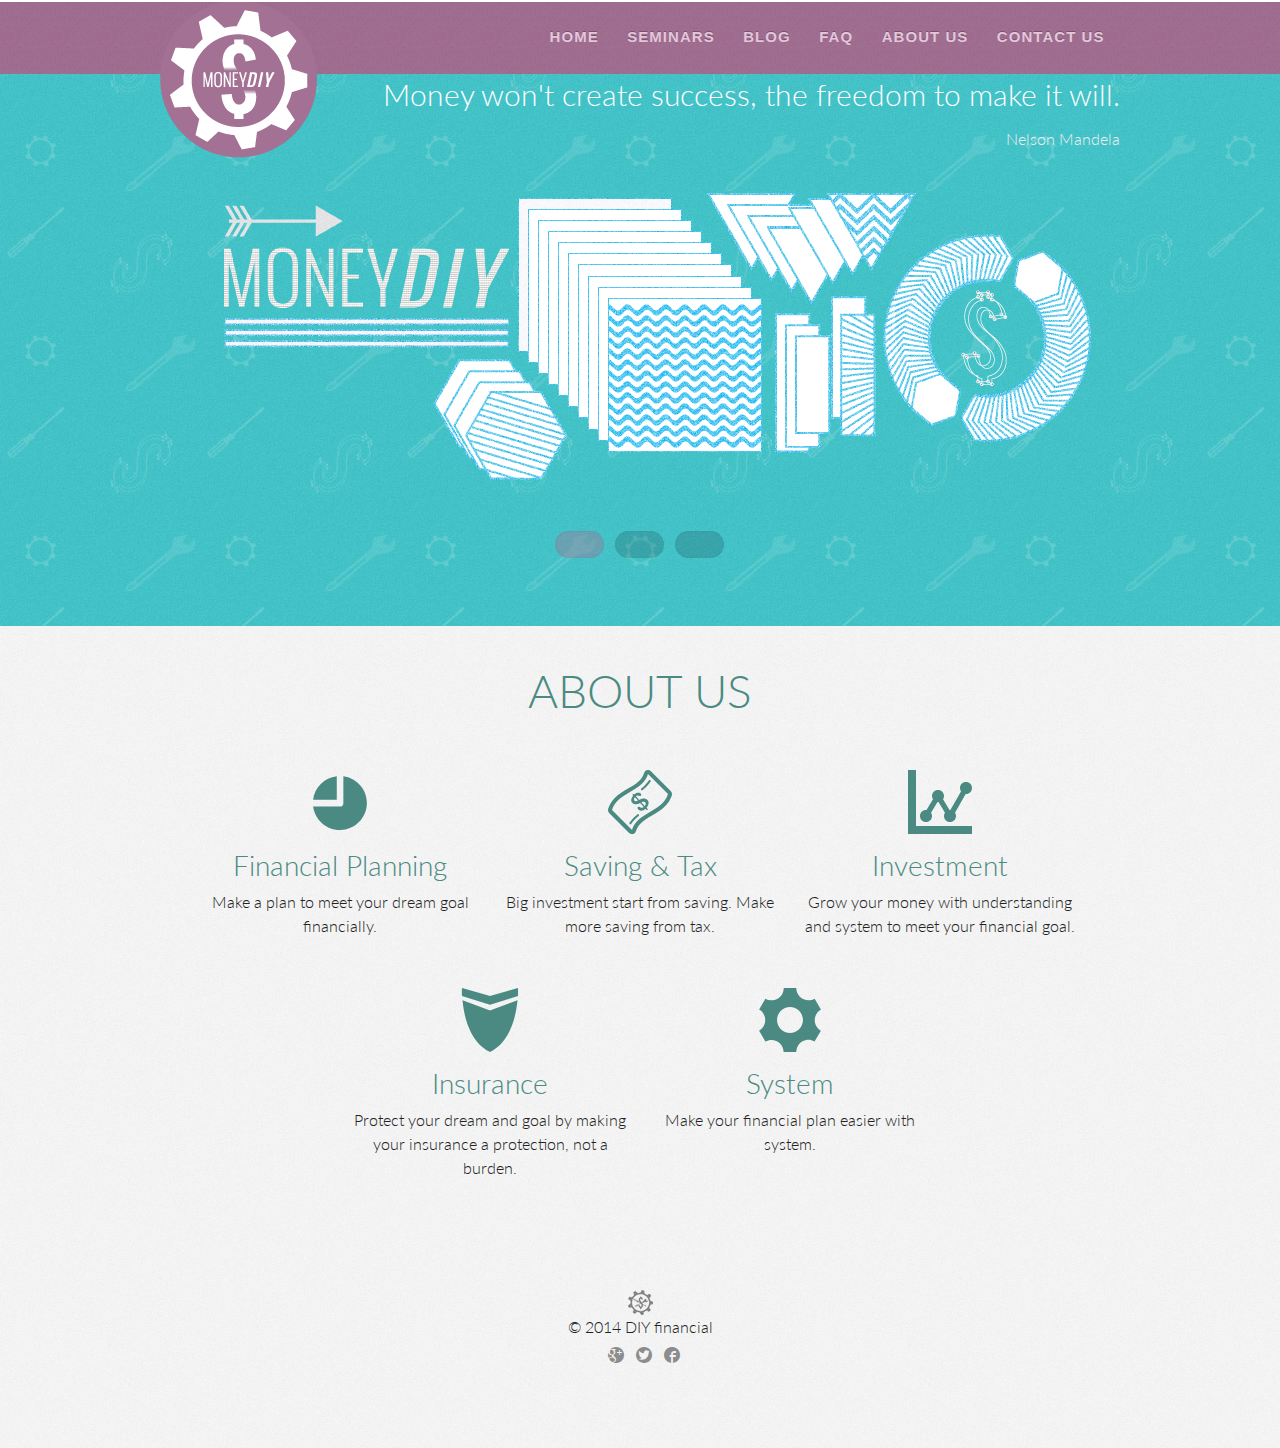
==== aboutus.html @ de9c7a94 "contact us page" ====
<!DOCTYPE HTML>
<!--[if lt IE 7]>      <html class="no-js lt-ie9 lt-ie8 lt-ie7"> <![endif]-->
<!--[if IE 7]>         <html class="no-js lt-ie9 lt-ie8"> <![endif]-->
<!--[if IE 8]>         <html class="no-js lt-ie9"> <![endif]-->
<!--[if gt IE 8]><!--> <html class="no-js"> <!--<![endif]-->
<html>
 <!--                                                                 
 I like your curiosity. Please take a look, play around 
 and chitchat with me on twitter: @eooes
 Enjoy, Chawanan
 __    __   ______   __   __   ______   __  __       _____    __   __  __   
/\ "-./  \ /\  __ \ /\ "-.\ \ /\  ___\ /\ \_\ \     /\  __-. /\ \ /\ \_\ \  
\ \ \-./\ \\ \ \/\ \\ \ \-.  \\ \  __\ \ \____ \    \ \ \/\ \\ \ \\ \____ \ 
 \ \_\ \ \_\\ \_____\\ \_\\"\_\\ \_____\\/\_____\    \ \____- \ \_\\/\_____\
  \/_/  \/_/ \/_____/ \/_/ \/_/ \/_____/ \/_____/     \/____/  \/_/ \/_____/
 -->
<head>
	<meta http-equiv="Content-Type" content="text/html; charset=UTF-8" />
	<meta http-equiv="X-UA-Compatible" content="IE=edge,chrome=1">
    <meta name="viewport" content="width=device-width, initial-scale=1">
	<meta name="apple-mobile-web-app-capable" content="yes">
	<meta name="apple-mobile-web-app-status-bar-style" content="black">

	<!-- Favicons
	================================================== -->
	<link rel="shortcut icon" href="images/favicon.ico">
	<link rel="apple-touch-icon" href="images/apple-touch-icon.png">
	<link rel="apple-touch-icon" sizes="72x72" href="images/apple-touch-icon-72x72.png">
	<link rel="apple-touch-icon" sizes="114x114" href="images/apple-touch-icon-114x114.png">

	<!-- Description
	================================================== -->
	<meta name="description" content="Money DIY Thailand ความรู้การวางแผนบริหารการเงินด้วยตัวคุณเอง Create your financial plan by yourself">
	<meta name="keywords" content="Money DIY Thailand, money, DIY, Thailand">
	<meta name="author" content="Chawanan Inkumnoi - http://eooes.me">

	<!-- Stylesheet
	================================================== -->
    <link rel="stylesheet" href="css/style.css">
	<link rel="stylesheet" href="css/base.css">
	<link rel="stylesheet" href="css/skeleton.css">
	<link rel="stylesheet" href="css/layout.css">
	<link rel="stylesheet" href="css/icon.css">

	<!-- Google Font API
	================================================== -->
    <link href='http://fonts.googleapis.com/css?family=Lato:300' rel='stylesheet' type='text/css'>

	<title>Money DIY Thailand</title>

</head>

<body>
        <!--[if lt IE 7]>
            <p class="browsehappy">You are using an <strong>outdated</strong> browser. Please <a href="http://browsehappy.com/">upgrade your browser</a> to improve your experience.</p>
        <![endif]-->


<!--     // <script src="//ajax.googleapis.com/ajax/libs/jquery/1.10.2/jquery.min.js"></script> -->
	<script>!window.jQuery && document.write('<script src="js/jquery.min.js"><\/script>')</script>

    <script src="js/main.js"></script>

	<header id="header_nav">

		<nav  class="container">
					
						<img src="images/logo.png" class="logo">
						<div class="logo_small"></div>
					

					<div class='rmm' data-menu-style = "minimal">
			            <ul>
			                <li><a href='index.html'>Home</a></li>
			                <li><a href='#seminar'>seminars</a></li>
			                <li><a href='#gallery'>Blog</a></li>
			                <li><a href='#blog'>FAQ</a></li>
			                <li><a href='aboutus.html'>About us</a></li>
			                <li><a href='contactus.html'>contact us</a></li> 
			            </ul>
					</div>

		</nav>
	</header>



	
	<section id="section1">
		

<!-- 		<div id="blurred-image-container">

		    <div class="bigscreen_img-src " style="background-image:url('images/1.jpg')"></div>

		    <div class="bigscreen_img-src blurred-bigscreen" style="background-image:url('images/2.jpg')"></div>
		    
		</div> -->

<!-- 		<div id="blurred-image-container">

		    <div id="dos3" class="img-src" style="background-image:url('images/1.jpg')"></div>

		    <div class="blurred-img3 img-src" style="background-image:url('images/2.jpg')"></div>
		</div> -->




		<article class="container">

			<header>

				<p class="motto">Money won't create success, the freedom to make it will.</p><br class="clear" />

				<cite class="undermotto">Nelson Mandela
				</cite><br class="clear" />

			</header>
		    <ul class="rslides" id="slider2">
		      <li><a href="#"><img src="images/silde1.png"></a></li>
		      <li><a href="#"><img src="images/silde2.png"></a></a></li>
		      <li><a href="#"><img src="images/silde3.png"></a></a></li>
		    </ul>








		</article>
		
	</section>


<!-- 	<section id="section1_3">
		<div class="container">
			<h1 class="title_sec1_3">OUR SPEAKERS</h1>
			<div class="clearfix">
				<div class="five columns jake">

					<img src="images/speaker/1.jpg">
					<h3>Kawin Suwantragul</h3>
					<p> Skeleton's base grid is a variation of the 960 grid system. The syntax is simple and it's effective cross browser</p>
				</div>
				<div class="five columns jake">
					<img src="images/speaker/2.jpg">
					<h3>Pitiphong Roongruengvuthikul</h3>
					<p>The typography of Skeleton is designed to create a strong hierarchy with basic styles. The primary font is the classic Helvetica Neue</p>
				</div>
				<div class="five columns jake">
					<img src="images/speaker/3.jpg">
					<h3>Promote</h3>
					<p>Forms can be one of the biggest pains for web developers, but just use these dead simple styles</p>
				</div>
			</div>
		</div>
		
	</section> -->





<!-- 
	<section id="section2">

    <div class="container">
    	<h2>Our Current Workshops</h2>
    <ul class="rslides" id="slider2">
      <li><a href="#"><img src="images/silde1.png"></a></li>
      <li><a href="#"><img src="images/silde2.png"></a></a></li>
      <li><a href="#"><img src="images/silde3.png"></a></a></li>
    </ul>
	</div>

	</section> -->






	<section id="section3">
		<div class="container">

			<h1 class="title_sec3">ABOUT US </h1>
			<div class="clearfix sec3_warp960middle">
				<div class="five columns jake">
					<h1><span class="icon-pie2"></span></h1>
					<h3>Financial Planning</h3>
					<p> Make a plan to meet your dream goal financially.</p>
				</div>
				<div class="five columns jake">
					<h1><span class="icon-banknote"></span></h1>
					<h3>Saving &amp; Tax</h3>
					<p>Big investment start from saving.  Make more saving from tax.</p>
				</div>
				<div class="five columns jake">
					<h1><span class="icon-stats"></span></h1>
					<h3>Investment</h3>
					<p>Grow your money with understanding and system to meet your financial goal.</p>
				</div>
			</div>

			<div class="clearfix sec3_warp960middle2">
				<div class="five columns jake">
					<h1><span class="icon-shield"></span></h1>
					<h3>Insurance</h3>
					<p>Protect your dream and goal by making your insurance a protection, not a burden.</p>
				</div>

				<div class="five columns jake">
					<h1><span class="icon-cog"></span></h1>
					<h3>System</h3>
					<p>Make your financial plan easier with system.</p>
				</div>

			</div>
		</div>
		
	</section>





<!-- 
	<section id="section4">
		<div class="container">
			<img src="images/scrap.png">
			</div>
	</section>
 -->


<!-- 	<section id="section5">

	
			<blockquote>
  			<p>This is a blockquote style example. It stands out, but is awesome</p>
  			<cite>Dave Gamache, Skeleton Creator</cite>
			</blockquote>


		<div id="blurred-image-container">
		    <div id="dos1" class="img-src3 " style="background-image:url('images/1-1.jpg')"></div>

		    <div class="blurred-img1 img-src3" style="background-image:url('images/1-2.jpg')"></div>
		    
		</div>
	</section> -->

	<footer>
		<div class="smlogo"></div>
		<p>© 2014 DIY financial</p>
		<p class="footericonbox">
		<a href="https://plus.google.com/114570649470506807747/posts"><span class="icon-googleplus footer_icon"></span></a>
		<a href="https://twitter.com/MoneyDIY"><span class="icon-twitter footer_icon"></span></a>
		<a href="https://www.facebook.com/pages/Money-DIY-Thailand/260641000778760"><span class="icon-facebook footer_icon"></span></a>
		
		</p>
	</footer>

</body>

</html>
---- css/style.css ----
html,
button,
input,
select,
textarea {
    color: #222;
}

::-moz-selection {
    background: #9CD6CF;
    text-shadow: none;
}

::selection {
    background: #9CD6CF;
    text-shadow: none;
}

hr {
    display: block;
    height: 1px;
    border: 0;
    border-top: 1px solid #ccc;
    margin: 1em 0;
    padding: 0;
}
audio,
canvas,
img,
video {
    vertical-align: middle;
}
fieldset {
    border: 0;
    margin: 0;
    padding: 0;
}

textarea {
    resize: vertical;
}


.browsehappy {
    margin: 0.2em 0;
    background: #ccc;
    color: #000;
    padding: 0.2em 0;
}


.pace .pace-progress {
  background: #fff;
  position: fixed;
  z-index: 2000;
  top: 0;
  left: 0;
  height: 2px;

  -webkit-transition: width 1s;
  -moz-transition: width 1s;
  -o-transition: width 1s;
  transition: width 1s;
}

.pace-inactive {
  display: none;
}

/* #image overlap
================================================== */

/* big top overlap */
.img-src {
    position: absolute;
    background-position: 50%;
    -webkit-background-size: cover;
    top: 0;
    bottom: 0;
    left: 0;
    right: 0;
    z-index: -1;
}

/* Somepart */
.img-src3 {

    position: absolute;
    background-position: 50%;
    -webkit-background-size: cover;
    z-index: -1;
    height: 500px;
    width: 100%;
    top: 2600px;

}
/*.img-src3_text {
    position:relative;
    height: 500px;
    width: 100%;
    top: 2000px;

}*/

/* taking over the whole page*/
.bigscreen_img-src {
    position : fixed;
    background-position: 50%;
    -webkit-background-size: cover;
    top: 0;
    bottom: 0;
    left: 0;
    right: 0;
    z-index: -1;
}

.bgfixed {background-attachment:fixed;}
.blurred-img1,
.blurred-bigscreen,
.blurred-img3 { opacity: 0; }





/* #main header
================================================== */
.rmm {
  display:block;
  position:relative;
  width:100%;
  padding:0px;
  margin:0 auto !important;
  text-align: center;
  line-height:19px !important;
  float: right;
}
.rmm * {
  -webkit-tap-highlight-color:transparent !important;
  font-family: Arial, "Helvetica Neue", Helvetica, sans-serif;
}
.rmm a {
  color:#e3c7db;
  text-decoration:none;
  text-shadow: 0 -1px 0 rgba(0, 0, 0, 0.25);
}
.rmm .rmm-main-list, .rmm .rmm-main-list li {
  margin:0px;
  padding:0px;
}
.rmm ul {
  display:block;
  width:auto !important;
  margin:0 auto !important;
  overflow:hidden;
  list-style:none;
}

.rmm .rmm-main-list li {
  display:inline;
  padding:0px;
  margin:0px !important;
}
.rmm-toggled {
  display:none;
  width:100%;
  position:relative;
  overflow:hidden;
  margin:0 auto !important;
}
.rmm-button:hover {
  cursor:pointer;
}
.rmm .rmm-toggled ul {
  display:none;
  margin:0px !important;
  padding:0px !important;
}
.rmm .rmm-toggled ul li {
  display:block;
  margin:0 auto !important;
}
.rmm .rmm-toggled ul li a{
  color: #fff;
  font-weight: normal;
  font-family: "Lato", "Lucida Sans", "Lucida Grande", "Lucida Sans Unicode", Arial, sans-serif !important;
}
.rmm .rmm-toggled ul li a:hover{
  background-color: #a27093 !important;
}



.rmm.minimal a {
  font-family: Arial, "Helvetica Neue", Helvetica, sans-serif;
  font-weight: 900;
  letter-spacing: 0.07em;
  color:#e3c7db;
  text-transform: uppercase;
}
.rmm.minimal a:hover {
  border-radius: 4px;
  background-color: white;
  color: #bf8cb0;
  text-shadow: none;

}
.rmm.minimal .rmm-main-list li a {
  display:inline-block;
  padding:8px 15px 8px 15px;
  margin:0px -3px 0px -3px;
  font-size:15px;
}
.rmm.minimal .rmm-toggled {
  width:95%;
  min-height:36px;
}
.rmm.minimal .rmm-toggled-controls {
  display:block;
  height:36px;
  color:#333333;
  text-align:left;
  position:relative;
}
.rmm.minimal .rmm-toggled-title {
  position:relative;
  top:9px;
  left:9px;
  font-size:16px;
  color:#333;
}
.rmm.minimal .rmm-button {
  display:block;
  position:absolute;
  right:9px;
  top:7px;
}

.rmm.minimal .rmm-button span {
  display:block;
  margin:4px 0px 4px 0px;
  height:2px;
  background:#fff;
  width:25px;
}
.rmm.minimal .rmm-toggled ul li a {
  display:block;
  width:100%;
  text-align:center;
  padding:10px 0px 10px 0px;
  border-bottom:1px solid #844d73;
  color:#fff;
}
.rmm.minimal .rmm-toggled ul li:first-child a {
  border-top:1px solid #fff;
}

.rmm.minimal .logo_mobiles {
  width: 103px;
  height: 22px;
  background: url(../images/moneydiy.png) no-repeat;
}



#header_nav{
    background: url(../images/pattern2.jpg) repeat #a27093;
    z-index: 3;
    position: fixed;
    top:0;
    right: 0;
    left: 0;
    padding: 20px 0;

}
.goingup{
  visibility:hidden; 
  float:right;
  position: fixed !important;
  right:10px;
}

.motto{
  color: #fff;
  padding-top: 70px;
  font-size: 30px;
  text-align: right;
  float: right;
  width: 80%;
}
.undermotto{
  margin-top: -10px;
  color: #eee;
  float: right;
}




/*
ul.menu { margin-top: 20px;}
ul.menu li a{
    color: rgba(218,218,218,0.6);
    text-decoration: none;
}
ul.menu li a:hover{
    color: rgba(218,218,218,1);
}
ul.menu li,
.nm_page_nav .left,
.nm_page_nav .right,
.nm_post_back{
    display: inline-block;
    position: relative;
    height: 32px;
    line-height: 30px;
    padding: 0 16px;
    margin-left:10px; 
    margin-bottom: 0px;
    outline: 0;
    color: rgba(242,242,242,0.8);
    background: rgba(0,0,0,0);
    font-size: 14px;
    text-align: center;
    text-decoration: none;
    cursor: pointer;
    border: 2px solid rgba(242,242,242,0.6);
    vertical-align: bottom;
    white-space: nowrap;
    text-rendering: optimizeLegibility;
    -webkit-font-smoothing: antialiased;
    -webkit-touch-callout: none;
    -webkit-user-select: none;
    -khtml-user-select: none;
    -moz-user-select: none;
    -ms-user-select: none;
    user-select: none;
    letter-spacing: -0.02em;
    font-weight: 600;
    -webkit-box-sizing: border-box;
    -moz-box-sizing: border-box;
    box-sizing: border-box;
    -webkit-border-radius: 999em;
    -moz-border-radius: 999em;
    border-radius: 999em;
    -webkit-transition: 0.8s border-color,0.3s color;
    -moz-transition: 0.8s border-color,0.3s color;
    -ms-transition: 0.8s border-color,0.3s color;
    -o-transition: 0.8s border-color,0.3s color;
    transition: 0.8s border-color,0.3s color;

}
ul.menu li:hover{
    color: #dadada;
    border: 2px solid #dadada;
    -webkit-transition: 0.2s border-color,0.5s color;
    -moz-transition: 0.2s border-color,0.5s color;
    -ms-transition: 0.2s border-color,0.5s color;
    -o-transition: 0.2s border-color,0.5s color;
    transition: 0.2s border-color,0.5s color;
}*/

.logo {
/*	background: url(../images/logo.png) center no-repeat;*/
	width: 157px;
	height: 158px;
  z-index: 4;
  margin-top: -20px;
  position: absolute;
}
.logo_small {
  opacity: 0;
  background: url(../images/moneydiy.png) center no-repeat;
  width: 103px;
  height: 22px;
  z-index: 3;
  margin-top: 5px;
  position: absolute;
}
.logo_black {
    background: url(../images/logo2.png) center no-repeat;
  width: 170px;
  height: 172px;
    margin: auto;
}
.mainheader {
	font-size: 2em;
	color: #000;
	text-align: center;
}

.mainheader a:link,
.mainheader a:visited,
.mainheader a:active {
	color: #fff;
	text-decoration: none;
}
.mainheader a:hover {
	color: #4A8A82;
}
/* #section1
================================================== */
#section1{
  background: url(../images/pattern_w_tools.jpg) repeat #42c1c5;
  padding-bottom: 2px;
}
/* #section1_2
================================================== */

#section1_2 img{
  margin: 30px 15px;
}
#section1_2 .container{
  text-align: center;
  padding: 20px 0;
}
#section1_2{
    background: url(../images/contentbg.jpg);
}

/* #section1_3
================================================== */
#section1_3{
  background: url(../images/contentbg.jpg) repeat #42c1c5;
}
#section1_3 img {
  border-radius: 50%;
  border: 10px solid #a37194;
  -webkit-transition: all 0.4s ease-in-out;
  -moz-transition: all 0.4s ease-in-out;
  -o-transition: all 0.4s ease-in-out;
  -ms-transition: all 0.4s ease-in-out;
  transition: all 0.4s ease-in-out;
  -ms-transform: scale(1,1);
  -webkit-transform: scale(1,1);
  transform: scale(1,1);
}

#section1_3 img:hover {
  -ms-transform: scale(1.1,1.1); 
  -webkit-transform: scale(1.1,1.1); 
  transform: scale(1.1,1.1);
  border: 10px solid #8acfc6;
}


.title_sec1_3{
  padding: 40px 40px;
  text-align: center;
}
.jake{
  text-align: center;

  padding-bottom: 30px;
}
.jake h1{
  font-size: 4em;
}



/* #section2
================================================== */
#section2{
  background-color: #8acfc6;
  padding-bottom: 5px;
}
#section2 h2{
  padding-top: 40px;
  text-align: center;
}
.rslides {
  margin: 0 auto 40px;
  }

.rslides {
  position: relative;
  list-style: none;
  overflow: hidden;
  width: 100%;
  padding: 0;
  margin: 0;
  }

.rslides li {
  -webkit-backface-visibility: hidden;
  position: absolute;
  display: none;
  width: 100%;
  left: 0;
  top: 0;
  }

.rslides li:first-child {
  position: relative;
  display: block;
  float: left;
  }

.rslides img {
  display: block;
  height: auto;
  float: left;
  width: 100%;
  border: 0;
  }




.rslides_tabs {
  list-style-type: none;
  margin: 0 auto 50px;
  padding: 10px 0;
  text-align: center;
  width: 100%;
  }

.rslides_tabs li {
  display: inline;
  float: none;
  margin-right: 1px;
  margin-left: 10px;
  }

.rslides_tabs a {
  width: auto;
  line-height: 20px;
  padding: 9px 20px;
  height: auto;
  background: transparent;
  display: inline;
  text-decoration: none;
  }

.rslides_tabs li:first-child {
  margin-left: 0;
  }

.rslides_tabs .rslides_here a {
  background:rgba(162,112,147,0.40);
  color: #fff;
  text-decoration: none;
  }


.rslides_tabs a{
  text-indent: -9999px;
  overflow: hidden;
  -webkit-border-radius: 20px;
  -moz-border-radius: 20px;
  border-radius: 20px;
  background: #ccc;
  background: rgba(0,0,0, .15);
  display: inline-block;
  _display: block;
  *display: block;
  -webkit-box-shadow: inset 0 0 2px 0 rgba(0,0,0,.1); 
  -moz-box-shadow: inset 0 0 2px 0 rgba(0,0,0,.1);
  box-shadow: inset 0 0 2px 0 rgba(0,0,0,.1);
  width: 9px;
  height: 9px;
  }

/* #section3
================================================== */
#section3{
  background: url(../images/contentbg.jpg);
}
.title_sec3{

  padding: 40px 40px;
  text-align: center;
}
.triangle{
  margin:auto;
  width: 0px;
  height: 0px;
  border-style: solid;
  border-width: 30px 45px 0 45px;
  border-color: #f2f2f2 transparent transparent transparent;
  line-height: 0px;
  _border-color: #f2f2f2 #000000 #000000 #000000;
  _filter: progid:DXImageTransform.Microsoft.Chroma(color='#000000');
}
.triangle2{
  margin:auto;
  width: 0px;
  height: 0px;
  border-style: solid;
  border-width: 30px 45px 0 45px;
  border-color: #8acfc6 transparent transparent transparent;
  line-height: 0px;
  _border-color: #8acfc6 #000000 #000000 #000000;
  _filter: progid:DXImageTransform.Microsoft.Chroma(color='#000000');
}
.jake{
  text-align: center;

  padding-bottom: 30px;
}
.jake h1{
  font-size: 4em;
}

/* #section4
================================================== */
#section4{
  background: url(../images/contentbg.jpg) repeat;
  padding: 50px 0;
}

#section5{
  height: 2000px;
}
#section5 blockquote {    margin-top: 150px;  margin-left: 50px; }
#section5 blockquote p, #section5 cite{
  color: white !important;
}

/* #post
================================================== */
.timeshow,
.timeshow a:link,
.timeshow a:visited,
.timeshow a:active,
.timeshow a:hover
{
	color: #999;
	line-height: 0px;
}
 

/* #footer
================================================== */

footer {
  background: url(../images/contentbg.jpg);
	padding-top: 60px !important;
	padding-bottom: 60px !important;
 	text-align: center;
 }
 footer a{
    text-decoration: none;
 }
 footer .smlogo {
 	background: url(../images/logo2.png) center no-repeat;
	width: 25px;
	height: 25px;
	margin: auto;
 }
footer .footer_icon{
    margin-left: 8px;
}
footer .footer_icon{
    color: rgba(71, 71, 71, 0.6);  
}
footer .footer_icon:hover{
    color: rgba(51, 51, 51, 0.8);  
}
footer .footericonbox{
    margin-top: -15px;
}




/* #Blog elements
================================================== */

.nm_post {
    padding: 0;
    margin-bottom: 50px;
}
.nm_post h3 a{
    color: #4A8A82;
}
.nm_post h3 a:hover {
    text-decoration: none;
}
.nm_post h3 {
  font-size: 35px; 
  line-height: 40px; 
  margin-bottom: 10px;
  color: #4A8A82;
  font-weight: 300;
}

.nm_post p {
  margin-bottom: 10px;
}

.nm_post_title a {
  text-decoration: none;
}

.nm_post_title a:hover {
  text-decoration: underline;
}

.nm_post_date {
  color: #999;
  line-height: 0px;
}

.nm_post_content {
    margin-top: 20px;
    margin-bottom: 20px;
}

.nm_post_meta {
  padding: 2px 5px;
  border: 1px solid #ccc;
  background-color: #f9f9f9;
  font-size: 11px;
}

.nm_post_back {
  margin-top: 20px;
  font-size: 11px;
}

.nm_post_back a {
  text-decoration: none;
}

.nm_post_back a:hover {
  text-decoration: underline;
}

.nm_page_nav .left,
.nm_page_nav .right,
.nm_post_back{
    border: 2px solid rgba(218,218,218,0.6) !important;

}
.nm_page_nav .left:hover,
.nm_page_nav .right:hover,
.nm_post_back:hover{
    border: 2px solid rgba(190,190,190,0.9)  !important;
    -webkit-transition: 0.2s border-color,0.5s color;
    -moz-transition: 0.2s border-color,0.5s color;
    -ms-transition: 0.2s border-color,0.5s color;
    -o-transition: 0.2s border-color,0.5s color;
    transition: 0.2s border-color,0.5s color;
}

.nm_page_nav span,
.nm_post_back span{
  color: rgba(222,222,222,0.8);
  line-height: inherit;
    -webkit-transition: 0.2s color;
    -moz-transition: 0.2s color;
    -ms-transition: 0.2s color;
    -o-transition: 0.2s color;
    transition: 0.2s color;

}
.nm_page_nav span:hover,
.nm_post_back span:hover{
    color: rgba(190,190,190,0.9);
    -webkit-transition: 0.2s color;
    -moz-transition: 0.2s color;
    -ms-transition: 0.2s color;
    -o-transition: 0.2s color;
    transition: 0.2s color;
}

.nm_page_nav a, 
.nm_page_nav a:hover,
.nm_post_back a,
.nm_post_back a:hover{
      text-decoration: none;
}
.nm_page_nav .left {
  float:left;
}

.nm_page_nav .right {
  float:right;
}

aside .section a, aside .section a {
  text-decoration: none;
}

aside .section a:hover, aside .section a:hover {
  text-decoration: underline;
}

aside .section a.large {
  font-size: 22px;
}


/* #portfolio elements
================================================== */
.port_hover_ani{
  background-color: black;
  margin-bottom: 20px !important;
}
.port_hr_top{
  margin-top: 120px;
}
.port_hr_mid{
  margin-top: 50px;
}


/* #404 errorpage
================================================== */

.f_404{
  margin: 0 50px;
}
.f_404_center{
  text-align: center;
}
.f_404_top{
  margin-top: 70px;
}


/* contact
================================================== */
.map iframe {
  border: 5px solid rgba(118, 186, 189, 0.1);
  margin-bottom: 10px;
}

.contactus input, .contactus textarea{
  width: 90% !important;
  background: #FCFCFC !important;
}
.social_contact {
  padding-left: 30px;

}
.social_contact span{
  margin-right: 10px;

}
.social_contact a {
  text-decoration: none;
  font-size: 2em;
  color: #E5E5E5 !important;
}
.social_contact a:hover{
  color: #8C8C8C !important;
}
---- css/base.css ----
/*
* Skeleton V1.2
* Copyright 2011, Dave Gamache
* www.getskeleton.com
* Free to use under the MIT license.
* http://www.opensource.org/licenses/mit-license.php
* 6/20/2012
*/


/* Table of Content
==================================================
	#Reset & Basics
	#Basic Styles
	#Site Styles
	#Typography
	#Links
	#Lists
	#Images
	#Buttons
	#Forms
	#Misc */


/* #Reset & Basics (Inspired by E. Meyers)
================================================== */
	html, body, div, span, applet, object, iframe, h1, h2, h3, h4, h5, h6, p, blockquote, pre, a, abbr, acronym, address, big, cite, code, del, dfn, em, img, ins, kbd, q, s, samp, small, strike, strong, sub, sup, tt, var, b, u, i, center, dl, dt, dd, ol, ul, li, fieldset, form, label, legend, table, caption, tbody, tfoot, thead, tr, th, td, article, aside, canvas, details, embed, figure, figcaption, footer, header, hgroup, menu, nav, output, ruby, section, summary, time, mark, audio, video {
		margin: 0;
		padding: 0;
		border: 0;
		font-size: 100%;
		font: inherit;
		vertical-align: baseline; }
	article, aside, details, figcaption, figure, footer, header, hgroup, menu, nav, section {
		display: block; }
	body {
		line-height: 1; }
	ol, ul {
		list-style: none; }
	blockquote, q {
		quotes: none; }
	blockquote:before, blockquote:after,
	q:before, q:after {
		content: '';
		content: none; }
	table {
		border-collapse: collapse;
		border-spacing: 0; }


/* #Basic Styles
================================================== */
	html { 	border-top: solid #fff 2px; }
	body {
	    font-size: 1em;
		background: #fff;
		-webkit-font-smoothing: antialiased; 
		-webkit-text-size-adjust: 100%;
		font-family: "Lato", "Lucida Sans", "Lucida Grande", "Lucida Sans Unicode", Arial, sans-serif;
		font-size: 100%;
		line-height: 1.5;
		font-weight: 300;
		
 }


/* #Typography
================================================== */
	h1, h2, h3, h4, h5, h6 {
		color: #4A8A82;
		font-weight: 300; }
	h1 a, h2 a, h3 a, h4 a, h5 a, h6 a { font-weight: inherit; }
	h1 { font-size: 46px; line-height: 50px; margin-bottom: 14px;}
	h2 { font-size: 35px; line-height: 40px; margin-bottom: 10px; }
	h3 { font-size: 28px; line-height: 34px; margin-bottom: 8px; }
	h4 { font-size: 21px; line-height: 30px; margin-bottom: 4px; }
	h5 { font-size: 17px; line-height: 24px; }
	h6 { font-size: 14px; line-height: 21px; }
	.subheader { color: #777; }

	p { margin: 0 0 20px 0; }
	p img { margin: 0; }
	p.lead { font-size: 21px; line-height: 27px; color: #777;  }

	em { font-style: italic; }
	strong { font-weight: bold; color: #333; }
	small { font-size: 80%; }

/*	Blockquotes  */
	blockquote, blockquote p { font-size: 17px; line-height: 24px; color: #777; font-style: italic; }
	blockquote { margin: 0 0 20px; padding: 9px 20px 0 19px; border-left: 1px solid #ddd; }
	blockquote cite { display: block; font-size: 12px; color: #555; }
	blockquote cite:before { content: "\2014 \0020"; }
	blockquote cite a, blockquote cite a:visited, blockquote cite a:visited { color: #555; }

	hr { border: solid #ddd; border-width: 1px 0 0; clear: both; margin: 10px 0 30px; height: 0; }


/* #Links
================================================== */
	a, a:visited { 
		color: #333; 
		text-decoration: underline; 
		outline: 0;
		transition: color 0.8s linear;
	}
	a:hover, a:focus { 
		color: #000;
		transition: color 1s ease;
	}
	p a, p a:visited { line-height: inherit; }


/* #Lists
================================================== */
	ul, ol { margin-bottom: 20px; }
	ul { list-style: none outside; }
	ol { list-style: decimal; }
	ol, ul.square, ul.circle, ul.disc { margin-left: 30px; }
	ul.square { list-style: square outside; }
	ul.circle { list-style: circle outside; }
	ul.disc { list-style: disc outside; }
	ul ul, ul ol,
	ol ol, ol ul { margin: 4px 0 5px 30px; font-size: 90%;  }
	ul ul li, ul ol li,
	ol ol li, ol ul li { margin-bottom: 6px; }
	li { line-height: 18px; margin-bottom: 12px; }
	ul.large li { line-height: 21px; }
	li p { line-height: 21px; }

/* #Images
================================================== */

	img.scale-with-grid {
		max-width: 100%;
		height: auto; }


/* #Buttons
================================================== */

	.button,
	button,
	input[type="submit"],
	input[type="reset"],
	input[type="button"] {
		background: #eee; /* Old browsers */
		background: #eee -moz-linear-gradient(top, rgba(255,255,255,.2) 0%, rgba(0,0,0,.2) 100%); /* FF3.6+ */
		background: #eee -webkit-gradient(linear, left top, left bottom, color-stop(0%,rgba(255,255,255,.2)), color-stop(100%,rgba(0,0,0,.2))); /* Chrome,Safari4+ */
		background: #eee -webkit-linear-gradient(top, rgba(255,255,255,.2) 0%,rgba(0,0,0,.2) 100%); /* Chrome10+,Safari5.1+ */
		background: #eee -o-linear-gradient(top, rgba(255,255,255,.2) 0%,rgba(0,0,0,.2) 100%); /* Opera11.10+ */
		background: #eee -ms-linear-gradient(top, rgba(255,255,255,.2) 0%,rgba(0,0,0,.2) 100%); /* IE10+ */
		background: #eee linear-gradient(top, rgba(255,255,255,.2) 0%,rgba(0,0,0,.2) 100%); /* W3C */
	  border: 1px solid #aaa;
	  border-top: 1px solid #ccc;
	  border-left: 1px solid #ccc;
	  -moz-border-radius: 3px;
	  -webkit-border-radius: 3px;
	  border-radius: 3px;
	  color: #444;
	  display: inline-block;
	  font-size: 11px;
	  font-weight: bold;
	  text-decoration: none;
	  text-shadow: 0 1px rgba(255, 255, 255, .75);
	  cursor: pointer;
	  margin-bottom: 20px;
	  line-height: normal;
	  padding: 8px 10px;
	  font-family: "HelveticaNeue", "Helvetica Neue", Helvetica, Arial, sans-serif; }

	.button:hover,
	button:hover,
	input[type="submit"]:hover,
	input[type="reset"]:hover,
	input[type="button"]:hover {
		color: #222;
		background: #ddd; /* Old browsers */
		background: #ddd -moz-linear-gradient(top, rgba(255,255,255,.3) 0%, rgba(0,0,0,.3) 100%); /* FF3.6+ */
		background: #ddd -webkit-gradient(linear, left top, left bottom, color-stop(0%,rgba(255,255,255,.3)), color-stop(100%,rgba(0,0,0,.3))); /* Chrome,Safari4+ */
		background: #ddd -webkit-linear-gradient(top, rgba(255,255,255,.3) 0%,rgba(0,0,0,.3) 100%); /* Chrome10+,Safari5.1+ */
		background: #ddd -o-linear-gradient(top, rgba(255,255,255,.3) 0%,rgba(0,0,0,.3) 100%); /* Opera11.10+ */
		background: #ddd -ms-linear-gradient(top, rgba(255,255,255,.3) 0%,rgba(0,0,0,.3) 100%); /* IE10+ */
		background: #ddd linear-gradient(top, rgba(255,255,255,.3) 0%,rgba(0,0,0,.3) 100%); /* W3C */
	  border: 1px solid #888;
	  border-top: 1px solid #aaa;
	  border-left: 1px solid #aaa; }

	.button:active,
	button:active,
	input[type="submit"]:active,
	input[type="reset"]:active,
	input[type="button"]:active {
		border: 1px solid #666;
		background: #ccc; /* Old browsers */
		background: #ccc -moz-linear-gradient(top, rgba(255,255,255,.35) 0%, rgba(10,10,10,.4) 100%); /* FF3.6+ */
		background: #ccc -webkit-gradient(linear, left top, left bottom, color-stop(0%,rgba(255,255,255,.35)), color-stop(100%,rgba(10,10,10,.4))); /* Chrome,Safari4+ */
		background: #ccc -webkit-linear-gradient(top, rgba(255,255,255,.35) 0%,rgba(10,10,10,.4) 100%); /* Chrome10+,Safari5.1+ */
		background: #ccc -o-linear-gradient(top, rgba(255,255,255,.35) 0%,rgba(10,10,10,.4) 100%); /* Opera11.10+ */
		background: #ccc -ms-linear-gradient(top, rgba(255,255,255,.35) 0%,rgba(10,10,10,.4) 100%); /* IE10+ */
		background: #ccc linear-gradient(top, rgba(255,255,255,.35) 0%,rgba(10,10,10,.4) 100%); /* W3C */ }

	.button.full-width,
	button.full-width,
	input[type="submit"].full-width,
	input[type="reset"].full-width,
	input[type="button"].full-width {
		width: 100%;
		padding-left: 0 !important;
		padding-right: 0 !important;
		text-align: center; }

	/* Fix for odd Mozilla border & padding issues */
	button::-moz-focus-inner,
	input::-moz-focus-inner {
    border: 0;
    padding: 0;
	}


/* #Forms
================================================== */

	form {
		margin-bottom: 20px; }
	fieldset {
		margin-bottom: 20px; }
	input[type="text"],
	input[type="password"],
	input[type="email"],
	textarea,
	select {
		border: 1px solid #ccc;
		padding: 6px 4px;
		outline: none;
		-moz-border-radius: 2px;
		-webkit-border-radius: 2px;
		border-radius: 2px;
		font: 13px "HelveticaNeue", "Helvetica Neue", Helvetica, Arial, sans-serif;
		color: #777;
		margin: 0;
		width: 210px;
		max-width: 100%;
		display: block;
		margin-bottom: 20px;
		background: #fff; }
	select {
		padding: 0; }
	input[type="text"]:focus,
	input[type="password"]:focus,
	input[type="email"]:focus,
	textarea:focus {
		border: 1px solid #aaa;
 		color: #444;
 		-moz-box-shadow: 0 0 3px rgba(0,0,0,.2);
		-webkit-box-shadow: 0 0 3px rgba(0,0,0,.2);
		box-shadow:  0 0 3px rgba(0,0,0,.2); }
	textarea {
		min-height: 60px; }
	label,
	legend {
		display: block;
		font-weight: bold;
		font-size: 13px;  }
	select {
		width: 220px; }
	input[type="checkbox"] {
		display: inline; }
	label span,
	legend span {
		font-weight: normal;
		font-size: 13px;
		color: #444; }

/* #Misc
================================================== */
	.remove-bottom { margin-bottom: 0 !important; }
	.half-bottom { margin-bottom: 10px !important; }
	.add-bottom { margin-bottom: 20px !important; }
---- css/skeleton.css ----
/*
* Skeleton V1.2
* Copyright 2011, Dave Gamache
* www.getskeleton.com
* Free to use under the MIT license.
* http://www.opensource.org/licenses/mit-license.php
* 6/20/2012
*/


/* Table of Contents
==================================================
    #Base 960 Grid
    #Tablet (Portrait)
    #Mobile (Portrait)
    #Mobile (Landscape)
    #Clearing */



/* #Base 960 Grid
================================================== */

    .container                                  { position: relative; width: 960px; margin: 0 auto; padding: 0; }
    .container .column,
    .container .columns                         { float: left; display: inline; margin-left: 10px; margin-right: 10px; }
    .row                                        { margin-bottom: 20px; }

    /* Nested Column Classes */
    .column.alpha, .columns.alpha               { margin-left: 0; }
    .column.omega, .columns.omega               { margin-right: 0; }

    /* Base Grid */
    .container .one.column,
    .container .one.columns                     { width: 40px;  }
    .container .two.columns                     { width: 100px; }
    .container .three.columns                   { width: 160px; }
    .container .four.columns                    { width: 220px; }
    .container .five.columns                    { width: 280px; }
    .container .six.columns                     { width: 340px; }
    .container .seven.columns                   { width: 400px; }
    .container .eight.columns                   { width: 460px; }
    .container .nine.columns                    { width: 520px; }
    .container .ten.columns                     { width: 580px; }
    .container .eleven.columns                  { width: 640px; }
    .container .twelve.columns                  { width: 700px; }
    .container .thirteen.columns                { width: 760px; }
    .container .fourteen.columns                { width: 820px; }
    .container .fifteen.columns                 { width: 880px; }
    .container .sixteen.columns                 { width: 940px; }

    .container .one-third.column                { width: 300px; }
    .container .two-thirds.column               { width: 620px; }

    /* Offsets */
    .container .offset-by-one                   { padding-left: 60px;  }
    .container .offset-by-two                   { padding-left: 120px; }
    .container .offset-by-three                 { padding-left: 180px; }
    .container .offset-by-four                  { padding-left: 240px; }
    .container .offset-by-five                  { padding-left: 300px; }
    .container .offset-by-six                   { padding-left: 360px; }
    .container .offset-by-seven                 { padding-left: 420px; }
    .container .offset-by-eight                 { padding-left: 480px; }
    .container .offset-by-nine                  { padding-left: 540px; }
    .container .offset-by-ten                   { padding-left: 600px; }
    .container .offset-by-eleven                { padding-left: 660px; }
    .container .offset-by-twelve                { padding-left: 720px; }
    .container .offset-by-thirteen              { padding-left: 780px; }
    .container .offset-by-fourteen              { padding-left: 840px; }
    .container .offset-by-fifteen               { padding-left: 900px; }



/* #Tablet (Portrait)
================================================== */

    /* Note: Design for a width of 768px */

    @media only screen and (min-width: 768px) and (max-width: 959px) {
        .container                                  { width: 768px; }
        .container .column,
        .container .columns                         { margin-left: 10px; margin-right: 10px;  }
        .column.alpha, .columns.alpha               { margin-left: 0; margin-right: 10px; }
        .column.omega, .columns.omega               { margin-right: 0; margin-left: 10px; }
        .alpha.omega                                { margin-left: 0; margin-right: 0; }

        .container .one.column,
        .container .one.columns                     { width: 28px; }
        .container .two.columns                     { width: 76px; }
        .container .three.columns                   { width: 124px; }
        .container .four.columns                    { width: 172px; }
        .container .five.columns                    { width: 220px; }
        .container .six.columns                     { width: 268px; }
        .container .seven.columns                   { width: 316px; }
        .container .eight.columns                   { width: 364px; }
        .container .nine.columns                    { width: 412px; }
        .container .ten.columns                     { width: 460px; }
        .container .eleven.columns                  { width: 508px; }
        .container .twelve.columns                  { width: 556px; }
        .container .thirteen.columns                { width: 604px; }
        .container .fourteen.columns                { width: 652px; }
        .container .fifteen.columns                 { width: 700px; }
        .container .sixteen.columns                 { width: 748px; }

        .container .one-third.column                { width: 236px; }
        .container .two-thirds.column               { width: 492px; }

        /* Offsets */
        .container .offset-by-one                   { padding-left: 48px; }
        .container .offset-by-two                   { padding-left: 96px; }
        .container .offset-by-three                 { padding-left: 144px; }
        .container .offset-by-four                  { padding-left: 192px; }
        .container .offset-by-five                  { padding-left: 240px; }
        .container .offset-by-six                   { padding-left: 288px; }
        .container .offset-by-seven                 { padding-left: 336px; }
        .container .offset-by-eight                 { padding-left: 384px; }
        .container .offset-by-nine                  { padding-left: 432px; }
        .container .offset-by-ten                   { padding-left: 480px; }
        .container .offset-by-eleven                { padding-left: 528px; }
        .container .offset-by-twelve                { padding-left: 576px; }
        .container .offset-by-thirteen              { padding-left: 624px; }
        .container .offset-by-fourteen              { padding-left: 672px; }
        .container .offset-by-fifteen               { padding-left: 720px; }
    }


/*  #Mobile (Portrait)
================================================== */

    /* Note: Design for a width of 320px */

    @media only screen and (max-width: 767px) {
        .container { width: 300px; }
        .container .columns,
        .container .column { margin: 0; }

        .container .one.column,
        .container .one.columns,
        .container .two.columns,
        .container .three.columns,
        .container .four.columns,
        .container .five.columns,
        .container .six.columns,
        .container .seven.columns,
        .container .eight.columns,
        .container .nine.columns,
        .container .ten.columns,
        .container .eleven.columns,
        .container .twelve.columns,
        .container .thirteen.columns,
        .container .fourteen.columns,
        .container .fifteen.columns,
        .container .sixteen.columns,
        .container .one-third.column,
        .container .two-thirds.column  { width: 300px; }

        /* Offsets */
        .container .offset-by-one,
        .container .offset-by-two,
        .container .offset-by-three,
        .container .offset-by-four,
        .container .offset-by-five,
        .container .offset-by-six,
        .container .offset-by-seven,
        .container .offset-by-eight,
        .container .offset-by-nine,
        .container .offset-by-ten,
        .container .offset-by-eleven,
        .container .offset-by-twelve,
        .container .offset-by-thirteen,
        .container .offset-by-fourteen,
        .container .offset-by-fifteen { padding-left: 0; }

    }


/* #Mobile (Landscape)
================================================== */

    /* Note: Design for a width of 480px */

    @media only screen and (min-width: 480px) and (max-width: 767px) {
        .container { width: 420px; }
        .container .columns,
        .container .column { margin: 0; }

        .container .one.column,
        .container .one.columns,
        .container .two.columns,
        .container .three.columns,
        .container .four.columns,
        .container .five.columns,
        .container .six.columns,
        .container .seven.columns,
        .container .eight.columns,
        .container .nine.columns,
        .container .ten.columns,
        .container .eleven.columns,
        .container .twelve.columns,
        .container .thirteen.columns,
        .container .fourteen.columns,
        .container .fifteen.columns,
        .container .sixteen.columns,
        .container .one-third.column,
        .container .two-thirds.column { width: 420px; }
    }


/* #Clearing
================================================== */

    /* Self Clearing Goodness */
    .container:after { content: "\0020"; display: block; height: 0; clear: both; visibility: hidden; }

    /* Use clearfix class on parent to clear nested columns,
    or wrap each row of columns in a <div class="row"> */
    .clearfix:before,
    .clearfix:after,
    .row:before,
    .row:after {
      content: '\0020';
      display: block;
      overflow: hidden;
      visibility: hidden;
      width: 0;
      height: 0; }
    .row:after,
    .clearfix:after {
      clear: both; }
    .row,
    .clearfix {
      zoom: 1; }

    /* You can also use a <br class="clear" /> to clear columns */
    .clear {
      clear: both;
      display: block;
      overflow: hidden;
      visibility: hidden;
      width: 0;
      height: 0;
    }
---- css/layout.css ----
/*
* Skeleton V1.2
* Copyright 2011, Dave Gamache
* www.getskeleton.com
* Free to use under the MIT license.
* http://www.opensource.org/licenses/mit-license.php
* 6/20/2012
*/

/* Table of Content
==================================================
	#Site Styles
	#Page Styles
	#Media Queries
	#Font-Face */

/* #Site Styles
================================================== */

/* #Page Styles
================================================== */
.sec3_warp960middle{
	width: 900px;
	margin: auto;
}
.sec3_warp960middle2{
	width: 600px;
	margin: auto;
}
.contactus {
			padding-left: 30px;
}
/* #Media Queries
================================================== */

	/* Smaller than standard 960 (devices and browsers) */
	@media only screen and (max-width: 959px) {
		.sec3_warp960middle{
			width: 720px;
		}
		.sec3_warp960middle2{
			width: 480px;
		}

	}

	/* Tablet Portrait size to standard 960 (devices and browsers) */
	@media only screen and (min-width: 768px) and (max-width: 959px) {
	}

	/* All Mobile Sizes (devices and browser) */
	@media only screen and (max-width: 767px) {
		.sec3_warp960middle{
			width: auto;
		}
		.sec3_warp960middle2{
			width: auto;
		}

		#section2 h2{font-size: 130%;}
		#header_nav{ padding: 10px 0 !important;}
		.logo, .logo_small{ display: none;}
		.rslides {
			padding-top: 10px;
		}
		.motto, .undermotto{
			display: none;
		}
		.contactus {
			padding-left: 20px;
		}
	}

	/* Mobile Landscape Size to Tablet Portrait (devices and browsers) */
	@media only screen and (min-width: 480px) and (max-width: 767px) {

	}

	/* Mobile Portrait Size to Mobile Landscape Size (devices and browsers) */
	@media only screen and (max-width: 479px) {
		
	}


	@media print {
	    * {
	        background: transparent !important;
	        color: #000 !important; /* Black prints faster: h5bp.com/s */
	        box-shadow: none !important;
	        text-shadow: none !important;
	    }

	    a,
	    a:visited {
	        text-decoration: underline;
	    }

	    a[href]:after {
	        content: " (" attr(href) ")";
	    }

	    abbr[title]:after {
	        content: " (" attr(title) ")";
	    }

	    /*
	     * Don't show links for images, or javascript/internal links
	     */

	    .ir a:after,
	    a[href^="javascript:"]:after,
	    a[href^="#"]:after {
	        content: "";
	    }

	    pre,
	    blockquote {
	        border: 1px solid #999;
	        page-break-inside: avoid;
	    }

	    thead {
	        display: table-header-group; /* h5bp.com/t */
	    }

	    tr,
	    img {
	        page-break-inside: avoid;
	    }

	    img {
	        max-width: 100% !important;
	    }

	    @page {
	        margin: 0.5cm;
	    }

	    p,
	    h2,
	    h3 {
	        orphans: 3;
	        widows: 3;
	    }

	    h2,
	    h3 {
	        page-break-after: avoid;
	    }
	}
---- css/icon.css ----
@font-face {
	font-family: 'icomoon';
	src:url('../fonts/icomoon.eot?-bhv2b9');
	src:url('../fonts/icomoon.eot?#iefix-bhv2b9') format('embedded-opentype'),
		url('../fonts/icomoon.woff?-bhv2b9') format('woff'),
		url('../fonts/icomoon.ttf?-bhv2b9') format('truetype'),
		url('../fonts/icomoon.svg?-bhv2b9#icomoon') format('svg');
	font-weight: normal;
	font-style: normal;
}

[class^="icon-"], [class*=" icon-"] {
	font-family: 'icomoon';
	speak: none;
	font-style: normal;
	font-weight: normal;
	font-variant: normal;
	text-transform: none;
	line-height: 1;

	/* Better Font Rendering =========== */
	-webkit-font-smoothing: antialiased;
	-moz-osx-font-smoothing: grayscale;
}

.icon-banknote:before {
	content: "\e600";
}
.icon-paperplane:before {
	content: "\e601";
}
.icon-clip:before {
	content: "\e602";
}
.icon-calendar:before {
	content: "\e603";
}
.icon-data:before {
	content: "\e604";
}
.icon-home:before {
	content: "\e605";
}
.icon-pencil:before {
	content: "\e606";
}
.icon-droplet:before {
	content: "\e607";
}
.icon-pacman:before {
	content: "\e608";
}
.icon-dice:before {
	content: "\e609";
}
.icon-connection:before {
	content: "\e60a";
}
.icon-images:before {
	content: "\e60b";
}
.icon-file:before {
	content: "\e60c";
}
.icon-library:before {
	content: "\e60d";
}
.icon-file2:before {
	content: "\e60e";
}
.icon-file3:before {
	content: "\e60f";
}
.icon-folder:before {
	content: "\e610";
}
.icon-tag:before {
	content: "\e611";
}
.icon-tags:before {
	content: "\e612";
}
.icon-cart:before {
	content: "\e613";
}
.icon-coin:before {
	content: "\e614";
}
.icon-credit:before {
	content: "\e615";
}
.icon-phone:before {
	content: "\e616";
}
.icon-address-book:before {
	content: "\e617";
}
.icon-location:before {
	content: "\e618";
}
.icon-compass:before {
	content: "\e619";
}
.icon-map:before {
	content: "\e61a";
}
.icon-clock:before {
	content: "\e61b";
}
.icon-alarm:before {
	content: "\e61c";
}
.icon-key:before {
	content: "\e61d";
}
.icon-key2:before {
	content: "\e61e";
}
.icon-lock:before {
	content: "\e61f";
}
.icon-lock2:before {
	content: "\e620";
}
.icon-settings:before {
	content: "\e621";
}
.icon-equalizer:before {
	content: "\e622";
}
.icon-cog:before {
	content: "\e623";
}
.icon-cogs:before {
	content: "\e624";
}
.icon-cog2:before {
	content: "\e625";
}
.icon-hammer:before {
	content: "\e626";
}
.icon-bug:before {
	content: "\e627";
}
.icon-stats:before {
	content: "\e629";
}
.icon-bars:before {
	content: "\e62a";
}
.icon-bars2:before {
	content: "\e62b";
}
.icon-gift:before {
	content: "\e62c";
}
.icon-trophy:before {
	content: "\e62d";
}
.icon-mug:before {
	content: "\e62e";
}
.icon-meter:before {
	content: "\e62f";
}
.icon-magnet:before {
	content: "\e630";
}
.icon-truck:before {
	content: "\e631";
}
.icon-airplane:before {
	content: "\e632";
}
.icon-briefcase:before {
	content: "\e633";
}
.icon-target:before {
	content: "\e634";
}
.icon-accessibility:before {
	content: "\e635";
}
.icon-lightning:before {
	content: "\e636";
}
.icon-menu:before {
	content: "\e637";
}
.icon-eye:before {
	content: "\e638";
}
.icon-bookmarks:before {
	content: "\e639";
}
.icon-star:before {
	content: "\e63a";
}
.icon-star2:before {
	content: "\e63b";
}
.icon-star3:before {
	content: "\e63c";
}
.icon-heart:before {
	content: "\e63d";
}
.icon-heart2:before {
	content: "\e63e";
}
.icon-heart-broken:before {
	content: "\e63f";
}
.icon-happy:before {
	content: "\e640";
}
.icon-thumbs-up:before {
	content: "\e641";
}
.icon-smiley:before {
	content: "\e642";
}
.icon-tongue:before {
	content: "\e643";
}
.icon-sad:before {
	content: "\e644";
}
.icon-grin:before {
	content: "\e645";
}
.icon-cool:before {
	content: "\e646";
}
.icon-angry:before {
	content: "\e647";
}
.icon-confused:before {
	content: "\e648";
}
.icon-neutral:before {
	content: "\e649";
}
.icon-evil:before {
	content: "\e64a";
}
.icon-shocked:before {
	content: "\e64b";
}
.icon-close:before {
	content: "\e64c";
}
.icon-checkmark:before {
	content: "\e64d";
}
.icon-arrow-up:before {
	content: "\e64e";
}
.icon-arrow-up-left:before {
	content: "\e64f";
}
.icon-arrow-up-right:before {
	content: "\e650";
}
.icon-arrow-right:before {
	content: "\e651";
}
.icon-arrow-down-right:before {
	content: "\e652";
}
.icon-arrow-down:before {
	content: "\e653";
}
.icon-arrow-down-left:before {
	content: "\e654";
}
.icon-arrow-up-right2:before {
	content: "\e655";
}
.icon-arrow-up2:before {
	content: "\e656";
}
.icon-googleplus:before {
	content: "\e657";
}
.icon-facebook:before {
	content: "\e658";
}
.icon-twitter:before {
	content: "\e659";
}
.icon-file-pdf:before {
	content: "\e65a";
}
.icon-file-word:before {
	content: "\e65b";
}
.icon-file-excel:before {
	content: "\e65c";
}
.icon-wondering:before {
	content: "\e65e";
}
.icon-earth:before {
	content: "\e65f";
}
.icon-brightness-medium:before {
	content: "\e660";
}
.icon-shield:before {
	content: "\e661";
}
.icon-pie:before {
	content: "\e628";
}
.icon-tools:before {
	content: "\e65d";
}
.icon-pie2:before {
	content: "\e662";
}
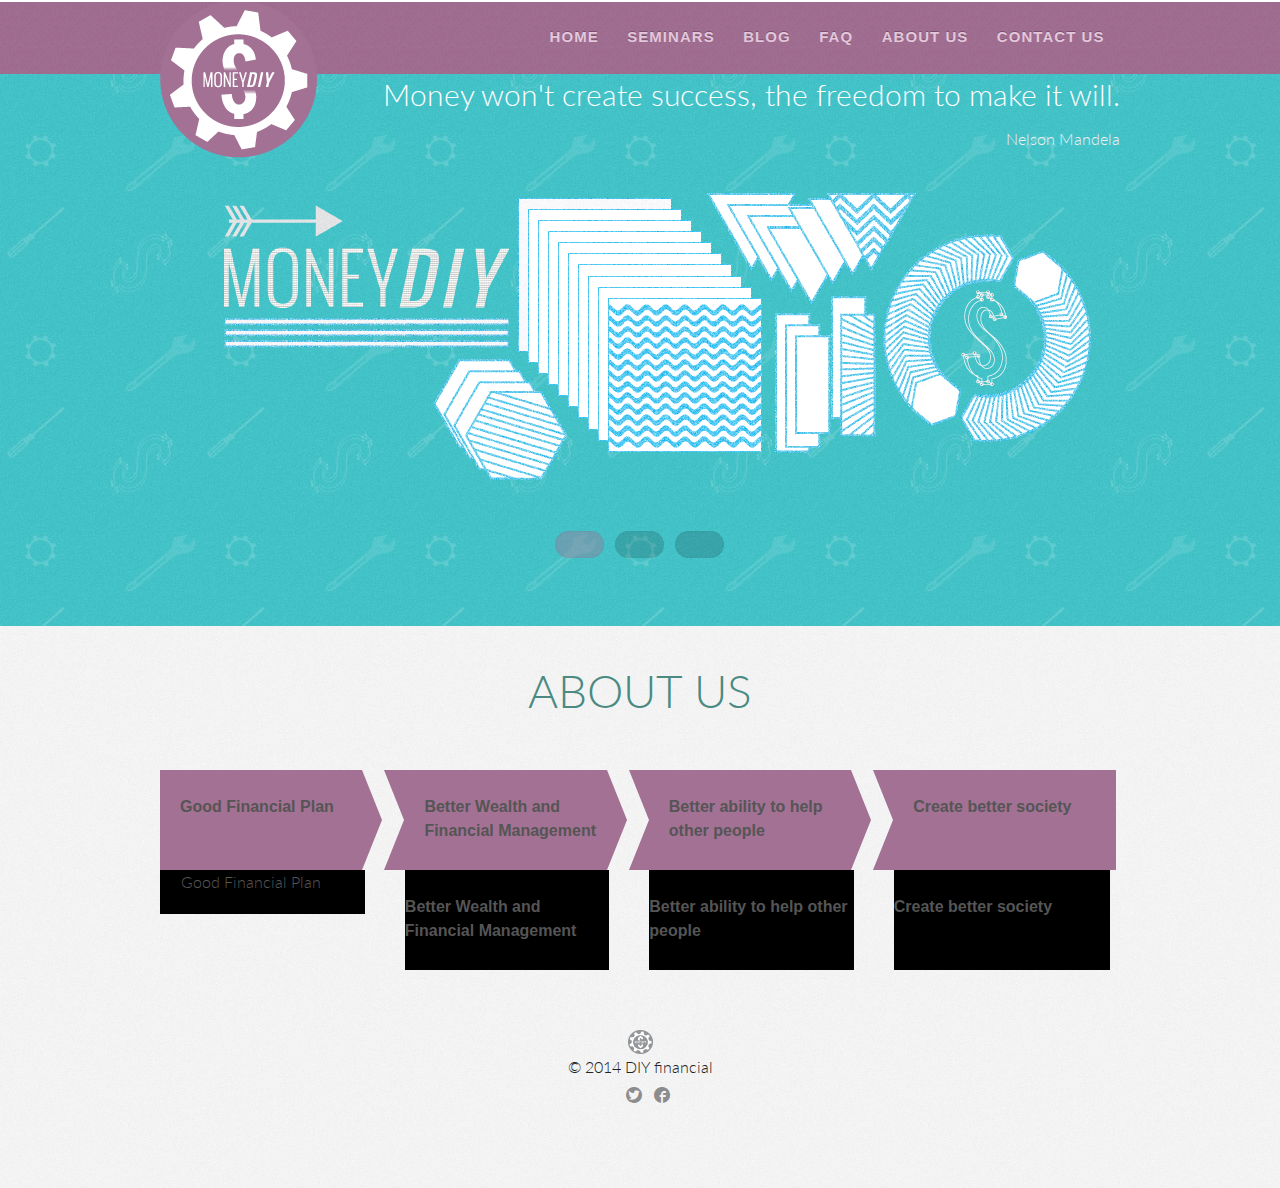
==== commit c20b6f89: "new about us, and contact page and  index-new icon" ====
--- a/aboutus.html
+++ b/aboutus.html
@@ -187,38 +187,58 @@
 		<div class="container">
 
 			<h1 class="title_sec3">ABOUT US </h1>
-			<div class="clearfix sec3_warp960middle">
-				<div class="five columns jake">
-					<h1><span class="icon-pie2"></span></h1>
-					<h3>Financial Planning</h3>
-					<p> Make a plan to meet your dream goal financially.</p>
-				</div>
-				<div class="five columns jake">
-					<h1><span class="icon-banknote"></span></h1>
-					<h3>Saving &amp; Tax</h3>
-					<p>Big investment start from saving.  Make more saving from tax.</p>
-				</div>
-				<div class="five columns jake">
-					<h1><span class="icon-stats"></span></h1>
-					<h3>Investment</h3>
-					<p>Grow your money with understanding and system to meet your financial goal.</p>
-				</div>
-			</div>
-
-			<div class="clearfix sec3_warp960middle2">
-				<div class="five columns jake">
-					<h1><span class="icon-shield"></span></h1>
-					<h3>Insurance</h3>
-					<p>Protect your dream and goal by making your insurance a protection, not a burden.</p>
-				</div>
-
-				<div class="five columns jake">
-					<h1><span class="icon-cog"></span></h1>
-					<h3>System</h3>
-					<p>Make your financial plan easier with system.</p>
-				</div>
-
-			</div>
+
+
+
+			<div class="totaloverall_arrow">
+				
+				<div class="aboutus_arrow test1">
+					<p>Good Financial Plan</p>
+				</div>
+				<div class="aboutus_arrow_mid"></div>
+				<div class="diamond-shield"></div>
+				<div class="aboutus_arrow">
+					<p>Better Wealth and Financial Management</p>
+				</div>
+				
+				<div class="aboutus_arrow_mid"></div>
+				<div class="diamond-shield"></div>
+				<div class="aboutus_arrow">
+					<p>Better ability to help other people</p>
+				</div>
+				
+				<div class="aboutus_arrow_mid"></div>
+				<div class="diamond-shield"></div>
+				<div class="aboutus_arrow">
+					<p>Create better society</p>
+				</div>
+
+			</div>
+
+
+
+			<div class="under_arrow">
+				
+				<div class="under_arrow">
+					<p>Good Financial Plan</p>
+				</div>
+
+				<div class="aboutus_arrow">
+					<p>Better Wealth and Financial Management</p>
+				</div>
+				
+				<div class="aboutus_arrow">
+					<p>Better ability to help other people</p>
+				</div>
+				
+				<div class="aboutus_arrow">
+					<p>Create better society</p>
+				</dsiv>
+
+			</div>
+
+
+
 		</div>
 		
 	</section>
--- a/css/style.css
+++ b/css/style.css
@@ -602,7 +602,10 @@
 .jake h1{
   font-size: 4em;
 }
-
+#section3  p{
+  color: #555;
+  
+}
 /* #section4
 ================================================== */
 #section4{
@@ -848,3 +851,74 @@
 .social_contact a:hover{
   color: #8C8C8C !important;
 }
+
+
+/* about us
+================================================== */
+.aboutus_arrow{
+  width: 19%;
+  height: 100px;
+  float: left;
+  background-color: #A37194;
+  color: white;
+}
+.aboutus_arrow p {
+  padding-top: 25px;
+  font-family: Arial, "Helvetica Neue", Helvetica, sans-serif;
+  font-weight: 900;
+}
+.subject1, .op0{
+
+}
+.totaloverall_arrow div:first-child{
+  padding-left: 20px;
+}
+.totaloverall_arrow div:last-child{
+  padding-right: 20px;
+}
+.aboutus_arrow_mid{
+  margin-right: 2px;
+  float: left;
+  width: 0;
+  height: 0;
+  border-top: 50px solid transparent;
+  border-left: 20px solid #A37194;
+  border-bottom: 50px solid transparent;
+}
+
+.diamond-shield {
+  float: left;
+  width: 0;
+  height: 0;
+  border-bottom: 100px solid #A37194;
+  border-left: 40px solid transparent;
+  position: relative;
+}
+.diamond-shield:after {
+  content: '';
+  position: absolute;
+  left: -40px; top: 0px;
+  width: 0;
+  height: 0;
+  border-top: 100px solid #A37194;
+  border-left: 40px solid transparent;
+}
+.under_arrow div:first-child{
+  padding-left: 21px;
+  width: 19.15%;
+}
+.under_arrow div:last-child{
+  padding-right: 10px;
+  width: 21.5%;
+  margin-right: 0px;
+}
+.under_arrow p:last-child{
+
+}
+.under_arrow div{
+  background: black;
+  float: left;
+  width: 21.3%;
+  margin-right: 40px;
+}
+
--- a/css/icon.css
+++ b/css/icon.css
@@ -1,16 +1,17 @@
+
 @font-face {
-	font-family: 'icomoon';
-	src:url('../fonts/icomoon.eot?-bhv2b9');
-	src:url('../fonts/icomoon.eot?#iefix-bhv2b9') format('embedded-opentype'),
-		url('../fonts/icomoon.woff?-bhv2b9') format('woff'),
-		url('../fonts/icomoon.ttf?-bhv2b9') format('truetype'),
-		url('../fonts/icomoon.svg?-bhv2b9#icomoon') format('svg');
+	font-family: 'iconmoon';
+	src:url('../fonts/iconmoon.eot?-xj24jt');
+	src:url('../fonts/iconmoon.eot?#iefix-xj24jt') format('embedded-opentype'),
+		url('../fonts/iconmoon.woff?-xj24jt') format('woff'),
+		url('../fonts/iconmoon.ttf?-xj24jt') format('truetype'),
+		url('../fonts/iconmoon.svg?-xj24jt#iconmoon') format('svg');
 	font-weight: normal;
 	font-style: normal;
 }
 
 [class^="icon-"], [class*=" icon-"] {
-	font-family: 'icomoon';
+	font-family: 'iconmoon';
 	speak: none;
 	font-style: normal;
 	font-weight: normal;
@@ -23,300 +24,66 @@
 	-moz-osx-font-smoothing: grayscale;
 }
 
-.icon-banknote:before {
+.icon-home:before {
 	content: "\e600";
 }
-.icon-paperplane:before {
+.icon-pencil:before {
 	content: "\e601";
 }
-.icon-clip:before {
+.icon-droplet:before {
 	content: "\e602";
 }
-.icon-calendar:before {
+.icon-dice:before {
 	content: "\e603";
 }
-.icon-data:before {
+.icon-pacman:before {
 	content: "\e604";
 }
-.icon-home:before {
+.icon-connection:before {
 	content: "\e605";
 }
-.icon-pencil:before {
+.icon-library:before {
+	content: "\e611";
+}
+.icon-pie:before {
 	content: "\e606";
 }
-.icon-droplet:before {
+.icon-stats:before {
 	content: "\e607";
 }
-.icon-pacman:before {
+.icon-bars:before {
 	content: "\e608";
 }
-.icon-dice:before {
+.icon-bars2:before {
 	content: "\e609";
 }
-.icon-connection:before {
+.icon-shield:before {
 	content: "\e60a";
 }
-.icon-images:before {
+.icon-google-plus:before {
+	content: "\e62b";
+}
+.icon-facebook:before {
+	content: "\e62c";
+}
+.icon-twitter:before {
+	content: "\e62d";
+}
+.icon-paperplane:before {
 	content: "\e60b";
 }
-.icon-file:before {
+.icon-banknote:before {
 	content: "\e60c";
 }
-.icon-library:before {
+.icon-data:before {
 	content: "\e60d";
 }
-.icon-file2:before {
+.icon-clip:before {
 	content: "\e60e";
 }
-.icon-file3:before {
+.icon-calendar:before {
 	content: "\e60f";
 }
-.icon-folder:before {
+.icon-pie2:before {
 	content: "\e610";
 }
-.icon-tag:before {
-	content: "\e611";
-}
-.icon-tags:before {
-	content: "\e612";
-}
-.icon-cart:before {
-	content: "\e613";
-}
-.icon-coin:before {
-	content: "\e614";
-}
-.icon-credit:before {
-	content: "\e615";
-}
-.icon-phone:before {
-	content: "\e616";
-}
-.icon-address-book:before {
-	content: "\e617";
-}
-.icon-location:before {
-	content: "\e618";
-}
-.icon-compass:before {
-	content: "\e619";
-}
-.icon-map:before {
-	content: "\e61a";
-}
-.icon-clock:before {
-	content: "\e61b";
-}
-.icon-alarm:before {
-	content: "\e61c";
-}
-.icon-key:before {
-	content: "\e61d";
-}
-.icon-key2:before {
-	content: "\e61e";
-}
-.icon-lock:before {
-	content: "\e61f";
-}
-.icon-lock2:before {
-	content: "\e620";
-}
-.icon-settings:before {
-	content: "\e621";
-}
-.icon-equalizer:before {
-	content: "\e622";
-}
-.icon-cog:before {
-	content: "\e623";
-}
-.icon-cogs:before {
-	content: "\e624";
-}
-.icon-cog2:before {
-	content: "\e625";
-}
-.icon-hammer:before {
-	content: "\e626";
-}
-.icon-bug:before {
-	content: "\e627";
-}
-.icon-stats:before {
-	content: "\e629";
-}
-.icon-bars:before {
-	content: "\e62a";
-}
-.icon-bars2:before {
-	content: "\e62b";
-}
-.icon-gift:before {
-	content: "\e62c";
-}
-.icon-trophy:before {
-	content: "\e62d";
-}
-.icon-mug:before {
-	content: "\e62e";
-}
-.icon-meter:before {
-	content: "\e62f";
-}
-.icon-magnet:before {
-	content: "\e630";
-}
-.icon-truck:before {
-	content: "\e631";
-}
-.icon-airplane:before {
-	content: "\e632";
-}
-.icon-briefcase:before {
-	content: "\e633";
-}
-.icon-target:before {
-	content: "\e634";
-}
-.icon-accessibility:before {
-	content: "\e635";
-}
-.icon-lightning:before {
-	content: "\e636";
-}
-.icon-menu:before {
-	content: "\e637";
-}
-.icon-eye:before {
-	content: "\e638";
-}
-.icon-bookmarks:before {
-	content: "\e639";
-}
-.icon-star:before {
-	content: "\e63a";
-}
-.icon-star2:before {
-	content: "\e63b";
-}
-.icon-star3:before {
-	content: "\e63c";
-}
-.icon-heart:before {
-	content: "\e63d";
-}
-.icon-heart2:before {
-	content: "\e63e";
-}
-.icon-heart-broken:before {
-	content: "\e63f";
-}
-.icon-happy:before {
-	content: "\e640";
-}
-.icon-thumbs-up:before {
-	content: "\e641";
-}
-.icon-smiley:before {
-	content: "\e642";
-}
-.icon-tongue:before {
-	content: "\e643";
-}
-.icon-sad:before {
-	content: "\e644";
-}
-.icon-grin:before {
-	content: "\e645";
-}
-.icon-cool:before {
-	content: "\e646";
-}
-.icon-angry:before {
-	content: "\e647";
-}
-.icon-confused:before {
-	content: "\e648";
-}
-.icon-neutral:before {
-	content: "\e649";
-}
-.icon-evil:before {
-	content: "\e64a";
-}
-.icon-shocked:before {
-	content: "\e64b";
-}
-.icon-close:before {
-	content: "\e64c";
-}
-.icon-checkmark:before {
-	content: "\e64d";
-}
-.icon-arrow-up:before {
-	content: "\e64e";
-}
-.icon-arrow-up-left:before {
-	content: "\e64f";
-}
-.icon-arrow-up-right:before {
-	content: "\e650";
-}
-.icon-arrow-right:before {
-	content: "\e651";
-}
-.icon-arrow-down-right:before {
-	content: "\e652";
-}
-.icon-arrow-down:before {
-	content: "\e653";
-}
-.icon-arrow-down-left:before {
-	content: "\e654";
-}
-.icon-arrow-up-right2:before {
-	content: "\e655";
-}
-.icon-arrow-up2:before {
-	content: "\e656";
-}
-.icon-googleplus:before {
-	content: "\e657";
-}
-.icon-facebook:before {
-	content: "\e658";
-}
-.icon-twitter:before {
-	content: "\e659";
-}
-.icon-file-pdf:before {
-	content: "\e65a";
-}
-.icon-file-word:before {
-	content: "\e65b";
-}
-.icon-file-excel:before {
-	content: "\e65c";
-}
-.icon-wondering:before {
-	content: "\e65e";
-}
-.icon-earth:before {
-	content: "\e65f";
-}
-.icon-brightness-medium:before {
-	content: "\e660";
-}
-.icon-shield:before {
-	content: "\e661";
-}
-.icon-pie:before {
-	content: "\e628";
-}
-.icon-tools:before {
-	content: "\e65d";
-}
-.icon-pie2:before {
-	content: "\e662";
-}
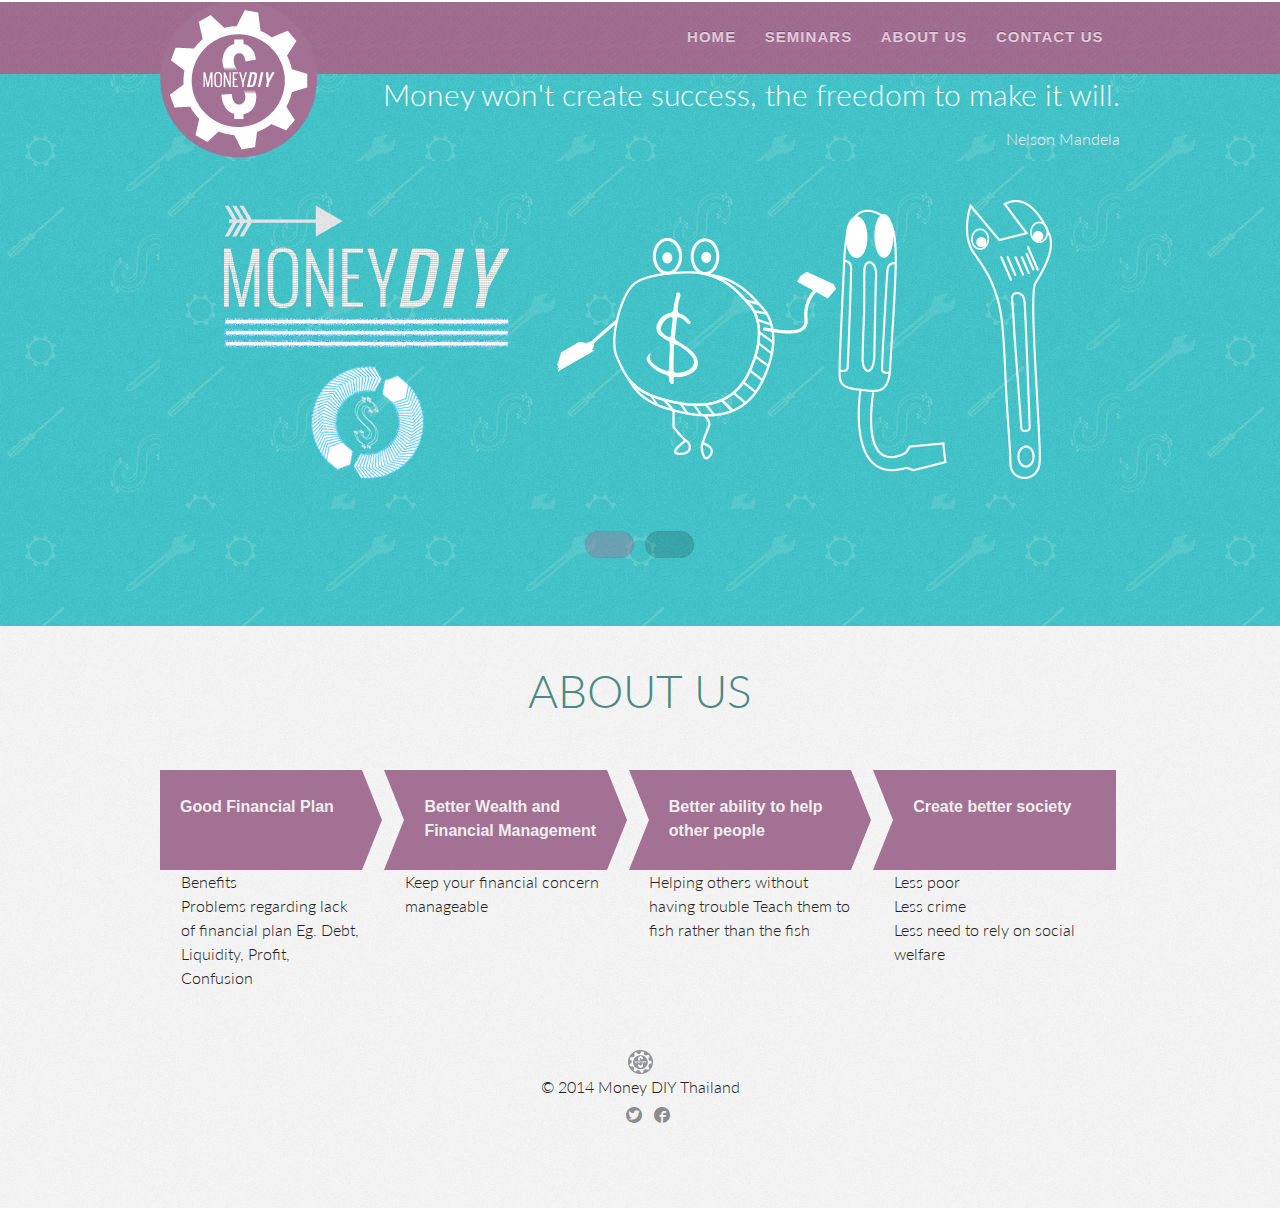
==== commit c7b3fd6f: "a few thing in index" ====
--- a/aboutus.html
+++ b/aboutus.html
@@ -72,9 +72,7 @@
 					<div class='rmm' data-menu-style = "minimal">
 			            <ul>
 			                <li><a href='index.html'>Home</a></li>
-			                <li><a href='#seminar'>seminars</a></li>
-			                <li><a href='#gallery'>Blog</a></li>
-			                <li><a href='#blog'>FAQ</a></li>
+			                <li><a href='seminar.html'>seminars</a></li>
 			                <li><a href='aboutus.html'>About us</a></li>
 			                <li><a href='contactus.html'>contact us</a></li> 
 			            </ul>
@@ -119,8 +117,7 @@
 			</header>
 		    <ul class="rslides" id="slider2">
 		      <li><a href="#"><img src="images/silde1.png"></a></li>
-		      <li><a href="#"><img src="images/silde2.png"></a></a></li>
-		      <li><a href="#"><img src="images/silde3.png"></a></a></li>
+		      <li><a href="#"><img src="images/silde3.png"></a></li>
 		    </ul>
 
 
@@ -192,7 +189,7 @@
 
 			<div class="totaloverall_arrow">
 				
-				<div class="aboutus_arrow test1">
+				<div class="aboutus_arrow">
 					<p>Good Financial Plan</p>
 				</div>
 				<div class="aboutus_arrow_mid"></div>
@@ -220,20 +217,28 @@
 			<div class="under_arrow">
 				
 				<div class="under_arrow">
-					<p>Good Financial Plan</p>
-				</div>
-
-				<div class="aboutus_arrow">
-					<p>Better Wealth and Financial Management</p>
-				</div>
-				
-				<div class="aboutus_arrow">
-					<p>Better ability to help other people</p>
-				</div>
-				
-				<div class="aboutus_arrow">
-					<p>Create better society</p>
-				</dsiv>
+					Benefits<br>
+					Problems regarding lack of financial plan
+					Eg. Debt, Liquidity, Profit, Confusion
+
+				</div>
+
+				<div class="under_arrow">
+					Keep your financial concern manageable
+				</div>
+				
+				<div class="under_arrow">
+					Helping others without having trouble
+Teach them to fish rather than the fish
+
+				</div>
+				
+				<div class="under_arrow">
+					Less poor<br>
+Less crime<br>
+Less need to rely on social welfare
+
+				</div>
 
 			</div>
 
@@ -275,7 +280,7 @@
 
 	<footer>
 		<div class="smlogo"></div>
-		<p>© 2014 DIY financial</p>
+		<p>© 2014 Money DIY Thailand</p>
 		<p class="footericonbox">
 		<a href="https://plus.google.com/114570649470506807747/posts"><span class="icon-googleplus footer_icon"></span></a>
 		<a href="https://twitter.com/MoneyDIY"><span class="icon-twitter footer_icon"></span></a>
--- a/css/style.css
+++ b/css/style.css
@@ -567,6 +567,10 @@
 #section3{
   background: url(../images/contentbg.jpg);
 }
+#section3 .jake a{
+    text-decoration: none;
+    color: #4A8A82;
+}
 .title_sec3{
 
   padding: 40px 40px;
@@ -866,6 +870,7 @@
   padding-top: 25px;
   font-family: Arial, "Helvetica Neue", Helvetica, sans-serif;
   font-weight: 900;
+  color: #eee !important;
 }
 .subject1, .op0{
 
@@ -916,7 +921,6 @@
 
 }
 .under_arrow div{
-  background: black;
   float: left;
   width: 21.3%;
   margin-right: 40px;
